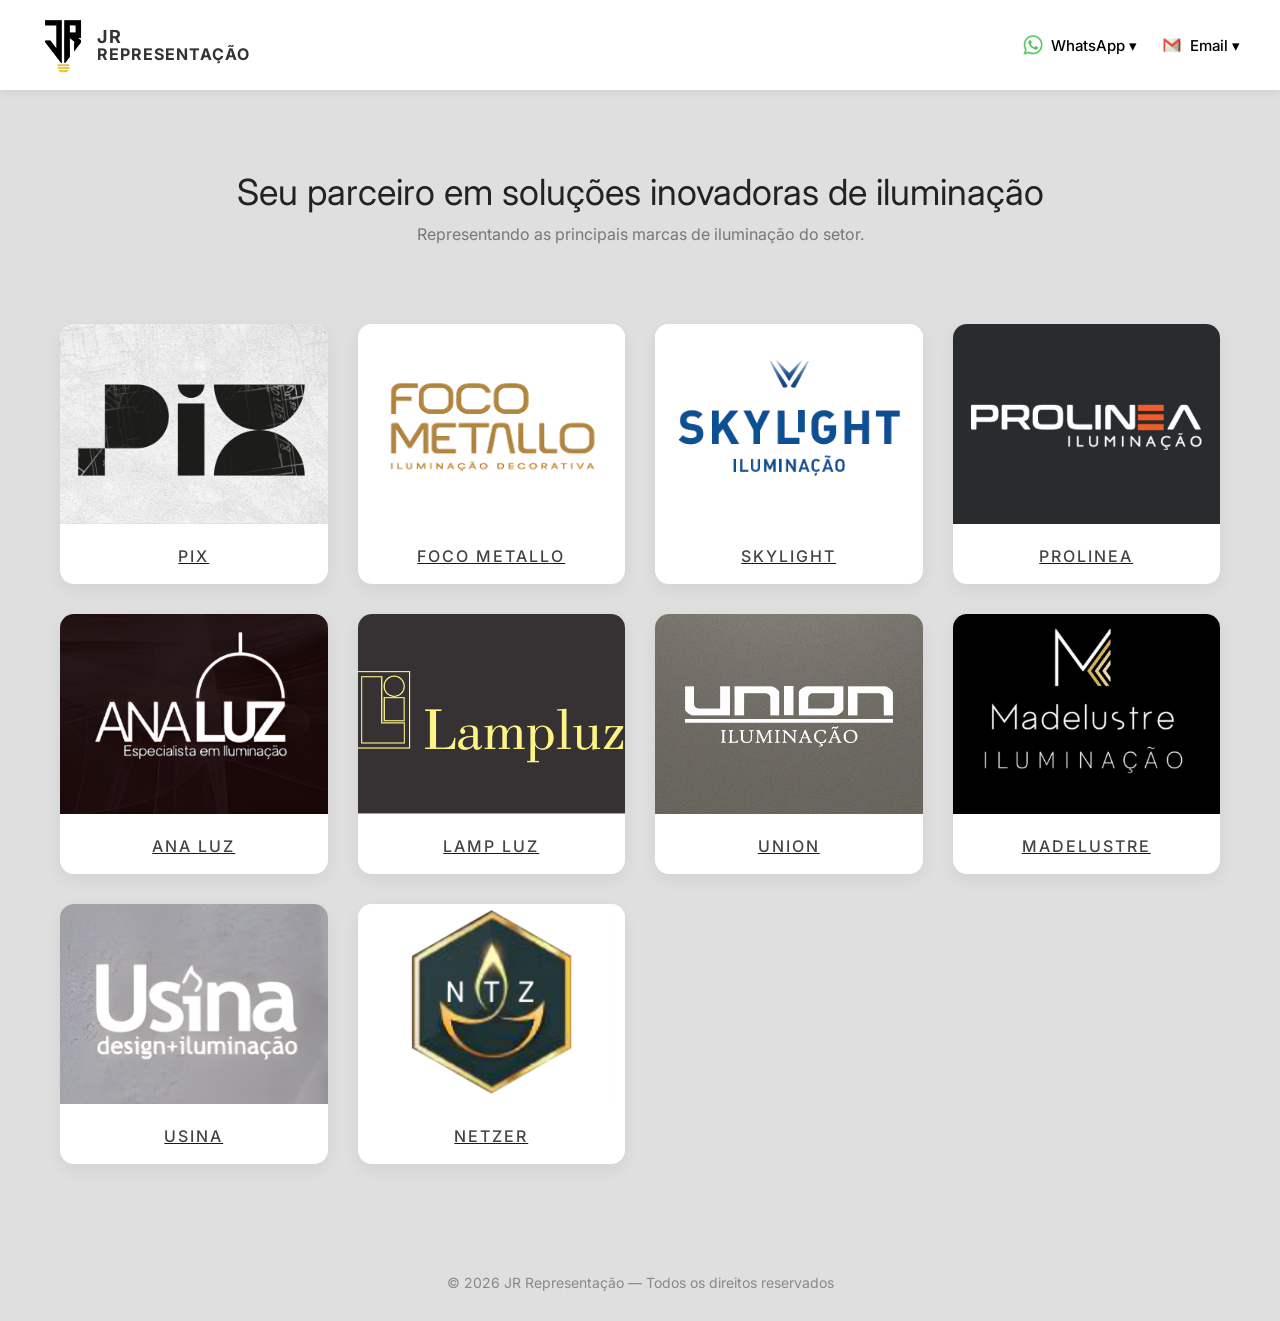
==== index.html @ 7fe713c1 "Update index.html" ====
<!-- ================= HTML (JS INTEGRADO) ================= -->
<!DOCTYPE html>
<html lang="pt-br">

<head>
  <meta charset="UTF-8" />
  <meta name="viewport" content="width=device-width, initial-scale=1.0" />
  <title>JR Representação</title>

  <!-- CSS EXTERNO -->
  <link rel="stylesheet" href="styles.css">

  <!-- Google Font -->
  <link href="https://fonts.googleapis.com/css2?family=Inter:wght@300;400;600&display=swap" rel="stylesheet">
  <link rel="icon" href="img/logopesc.png" type="image/png">
</head>

<body>

  <!-- NAVBAR -->
  <header class="navbar">

    <div class="brand">

      <img src="img/logo.png" alt="Logo" class="brand-logo">

      <div class="brand-text">
        <span class="brand-top"><strong>JR</strong></span>
        <span class="brand-bottom"><strong>REPRESENTAÇÃO</strong></span>
      </div>

    </div>

    <!-- LINKS DIREITA -->
    <nav class="nav-links">

      <!-- WHATS -->
      <div class="dropdown">

        <button class="nav-contact" onclick="toggleWhats()">
          <img src="img/whatsapp.png">
          WhatsApp ▾
        </button>

        <div class="dropdown-content" id="dropdownWhats">
          <a href="https://wa.me/5518996920329" target="_blank">João - Representante</a>
          <a href="https://wa.me/5515997542108" target="_blank">Guilherme - Escritório</a>
          <a href="https://wa.me/5515996888602" target="_blank">Thauany - Escritório</a>
        </div>

      </div>

      <!-- EMAIL -->
      <div class="dropdown">

        <button class="nav-contact" onclick="toggleEmail()">
          <img src="img/email.png">
          Email ▾
        </button>

        <div class="dropdown-content" id="dropdownEmail">
          <a href="mailto:jrr.repcom@gmail.com ">João - Representante</a>
          <a href="mailto:atendimento.repcom@gmail.com">Guilherme - Escritório</a>
          <a href="mailto:suporte1.repcom@gmail.com ">Thauany - Escritório</a>
        </div>

      </div>

    </nav>

  </header>

  <!-- HERO -->
  <section class="hero">
    <h1>Seu parceiro em soluções inovadoras de iluminação</h1>
    <p>Representando as principais marcas de iluminação do setor.</p>
  </section>

  <!-- BRANDS GRID -->
  <section class="brands" id="brandsGrid"></section>

  <footer>
    © 2026 JR Representação — Todos os direitos reservados
  </footer>


  <!-- ================= JAVASCRIPT DENTRO DO HTML ================= -->
  <script>

    function toggleWhats() {
      document.getElementById("dropdownWhats")
        .classList.toggle("show");
    }

    function toggleEmail() {
      document.getElementById("dropdownEmail")
        .classList.toggle("show");
    }

    /* Fecha clicando fora */
    window.onclick = function (e) {
      if (!e.target.closest('.dropdown')) {
        document
          .querySelectorAll(".dropdown-content")
          .forEach(el => el.classList.remove("show"));
      }
    }

    const brands = [
      {
        name: "PIX",
        logo: "img/pix.png",
        page: "marcas/pix.html"
      },
      {
        name: "FOCO METALLO",
        logo: "img/focometallo.png",
        page: "marcas/focometallo.html"
      },
      {
        name: "SKYLIGHT",
        logo: "img/skylight.png",
      },
      {
        name: "PROLINEA",
        logo: "img/prolinea.png",
      },
      {
        name: "ANA LUZ",
        logo: "img/analuz.png",
      },
      {
        name: "LAMP LUZ",
        logo: "img/lampluz.png",
      },
      {
        name: "UNION",
        logo: "img/union.png",
      },
      {
        name: "MADELUSTRE",
        logo: "img/madelustre.png",
      },
      {
        name: "USINA",
        logo: "img/usina.png",
      },
      {
        name: "NETZER",
        logo: "img/netzer.png",
      },
    ];


    const grid = document.getElementById("brandsGrid");

brands.forEach(brand => {

  const card = document.createElement("a");   // ← vira link
  card.className = "card";
  card.href = brand.page;                     // ← página da marca

  card.innerHTML = `
    <img src="${brand.logo}" alt="${brand.name}">
    <div class="card-name">${brand.name}</div>
  `;

  grid.appendChild(card);

});

  </script>

</body>

</html>
---- styles.css ----
/* ================= CSS (styles.css) ================= */

* {
  margin: 0;
  padding: 0;
  box-sizing: border-box;
  font-family: 'Inter', sans-serif;
}

body {
  background: #dfdfdf;
  color: #333;
  padding-top: 90px;   /* altura da navbar */
}

/* NAVBAR */
.navbar {
  display: flex;
  justify-content: space-between;
  align-items: center;
  padding: 15px 40px;
  background: #ffffff;

  /* FIXAR NO TOPO */
  position: fixed;
  top: 0;
  left: 0;
  width: 100%;

  /* FICAR NA FRENTE DE TUDO */
  z-index: 1000;

  /* SOMBRA PROFISSIONAL */
  box-shadow: 0 2px 10px rgba(0,0,0,0.08);
}

/* BLOCO LOGO + TEXTO */
.brand {
  display: flex;
  align-items: center;
  gap: 10px;
}

/* IMAGEM */
.brand-logo {
  height: 60px;   /* ajusta tamanho */
}

/* TEXTO EM COLUNA */
.brand-text {
  display: flex;
  flex-direction: column;
  line-height: 1;
}

/* JR (em cima) */
.brand-top {
  font-size: 18px;
  font-weight: 700;
  letter-spacing: 2px;
}

/* REPRESENTAÇÃO (embaixo) */
.brand-bottom {
  font-size: 16px;
  font-weight: 400;
  letter-spacing: 1px;
}

.logo {
  font-weight: 600;
  letter-spacing: 1px;
  font-size: 18px;
  color: #111;
}

.logo img {
    height: 80px;   /* tamanho da logo */
    width: auto;
}

.nav-links a {
  margin-left: 30px;
  text-decoration: none;
  color: #555;
  font-weight: 400;
  transition: 0.3s;
}

.nav-links a:hover {
  color: #000;
}

/* LINKS DIREITA */
.nav-links {
  display: flex;
  align-items: center;
  gap: 25px;
}

/* BOTÃO CONTATO */
.nav-contact {
  display: flex;
  align-items: center;
  gap: 8px;
  background: none;
  border: none;
  font-size: 15px;
  cursor: pointer;
  font-weight: 500;
}

/* ÍCONES */
.nav-contact img {
  width: 20px;
  height: 20px;
}

/* DROPDOWN */
.dropdown {
  position: relative;
}

.dropdown-content {
  display: none;
  position: absolute;
  top: 40px;
  right: 0;
  background: #ffffff;
  min-width: 180px;
  box-shadow: 0 5px 15px rgba(0,0,0,0.1);
  border-radius: 8px;
  padding: 10px;
}

.dropdown-content a {
  display: block;
  text-decoration: none;
  color: #333;
  padding: 6px 10px;
  font-size: 14px;
}

.dropdown-content a:hover {
  background: #f2f2f2;
  border-radius: 5px;
}

/* MOSTRAR */
.dropdown-content.show {
  display: block;
}

/* ===== MOBILE ===== */
@media (max-width: 768px) {

  /* Navbar continua lado a lado */
  .navbar {
    flex-direction: row;
    justify-content: space-between;
    align-items: center;
    padding: 10px 15px;
  }

  /* Logo menor */
  .brand-logo {
    height: 40px;
  }

  /* Texto menor */
  .brand-top {
    font-size: 14px;
  }

  .brand-bottom {
    font-size: 12px;
  }

  /* CONTATOS EM COLUNA */
  .nav-links {
    display: flex;
    flex-direction: column;   /* <- Whats em cima / Email embaixo */
    align-items: flex-end;   /* alinhado à direita */
    gap: 5px;
  }

  /* Ajuste botão */
  .nav-contact {
    font-size: 13px;
    gap: 5px;
  }

  .nav-contact img {
    width: 16px;
    height: 16px;
  }

}

/* HERO */
.hero {
  text-align: center;
  padding: 80px 20px 40px;
}

.hero h1 {
  font-size: 36px;
  font-weight: 400;
  margin-bottom: 10px;
  color: #222;
}

.hero p {
  color: #777;
  font-size: 16px;
}

/* GRID */
.brands {
  max-width: 1200px;
  margin: 40px auto 80px;
  padding: 0 20px;
  display: grid;
  grid-template-columns: repeat(4, 1fr);
  gap: 30px;
}

/* ===== RESPONSIVO GRID ===== */

@media (max-width: 1024px) {
  .brands {
    grid-template-columns: repeat(3, 1fr);
  }
}

@media (max-width: 768px) {
  .brands {
    grid-template-columns: repeat(2, 1fr);
  }
}

/* ===== CARROSSEL MOBILE ===== */

@media (max-width: 480px) {

  .brands {
    display: flex;
    overflow-x: auto;
    gap: 20px;
    scroll-snap-type: x mandatory;
    padding-bottom: 10px;
  }

  .brands::-webkit-scrollbar {
    display: none;
  }

  .card {
    min-width: 80%;
    flex: 0 0 auto;
    scroll-snap-align: center;
  }
}

.card {
  background: #fff;
  border-radius: 14px;
  overflow: hidden;
  box-shadow: 0 6px 18px rgba(0,0,0,0.06);
  transition: 0.3s ease;
  cursor: pointer;
}

.card:hover {
  transform: translateY(-6px);
  box-shadow: 0 12px 26px rgba(0,0,0,0.1);
}

.card img {
  width: 100%;
  height: 200px;
  object-fit: cover;
  background: #eee;
}

.card-name {
  padding: 18px;
  text-align: center;
  font-weight: 500;
  letter-spacing: 2px;
  color: #444;
}

/* FOOTER */
footer {
  text-align: center;
  padding: 30px;
  color: #888;
  font-size: 14px;
}

/* LOGIN MODAL */
.modal {
  position: fixed;
  inset: 0;
  background: rgba(0,0,0,0.4);
  display: none;
  align-items: center;
  justify-content: center;
}

.modal-content {
  background: #fff;
  padding: 30px;
  border-radius: 12px;
  width: 320px;
  box-shadow: 0 10px 30px rgba(0,0,0,0.2);
  animation: fadeIn 0.3s ease;
}

.modal-content h2 {
  margin-bottom: 15px;
  font-weight: 500;
}

.modal-content input {
  width: 100%;
  padding: 10px;
  margin: 8px 0;
  border: 1px solid #ddd;
  border-radius: 8px;
}

.modal-content button {
  width: 100%;
  padding: 10px;
  border: none;
  background: #111;
  color: #fff;
  border-radius: 8px;
  margin-top: 10px;
  cursor: pointer;
}

@keyframes fadeIn {
  from {opacity: 0; transform: translateY(10px);} 
  to {opacity: 1; transform: translateY(0);} 
}
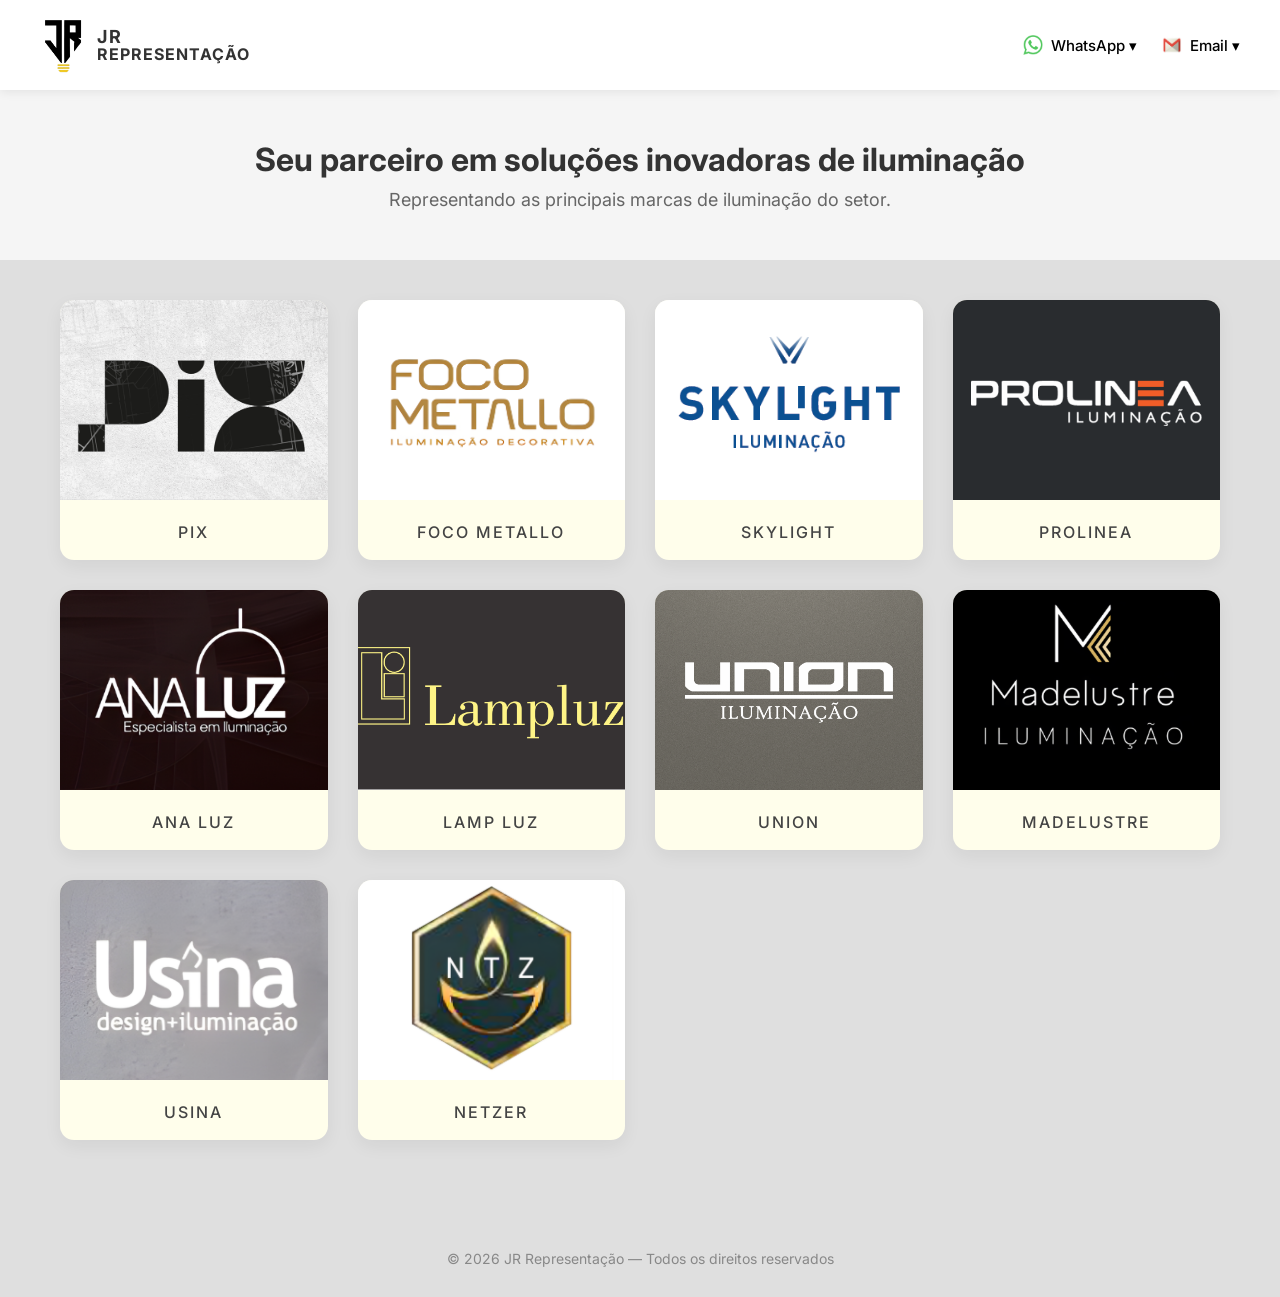
==== commit ec65dea0: "Update index.html" ====
--- a/index.html
+++ b/index.html
@@ -120,54 +120,62 @@
       {
         name: "SKYLIGHT",
         logo: "img/skylight.png",
+        page: "marcas/skylight.html"
       },
       {
         name: "PROLINEA",
         logo: "img/prolinea.png",
+        page: "marcas/prolinea.html"
       },
       {
         name: "ANA LUZ",
         logo: "img/analuz.png",
+        page: "marcas/analuz.html"
       },
       {
         name: "LAMP LUZ",
         logo: "img/lampluz.png",
+        page: "marcas/lampluz.html"
       },
       {
         name: "UNION",
         logo: "img/union.png",
+        page: "marcas/union.html"
       },
       {
         name: "MADELUSTRE",
         logo: "img/madelustre.png",
+        page: "marcas/madelustre.html"
       },
       {
         name: "USINA",
         logo: "img/usina.png",
+        page: "marcas/usina.html"
       },
       {
         name: "NETZER",
         logo: "img/netzer.png",
+        page: "marcas/netzer.html"
       },
     ];
 
 
     const grid = document.getElementById("brandsGrid");
 
-brands.forEach(brand => {
+    brands.forEach(brand => {
 
-  const card = document.createElement("a");   // ← vira link
-  card.className = "card";
-  card.href = brand.page;                     // ← página da marca
+      const card = document.createElement("a");   // ← vira link
+      card.className = "card";
+      card.href = brand.page;                     // ← página da marca
 
-  card.innerHTML = `
+      card.innerHTML = `
     <img src="${brand.logo}" alt="${brand.name}">
     <div class="card-name">${brand.name}</div>
   `;
 
-  grid.appendChild(card);
+      grid.appendChild(card);
 
-});
+    });
 
   </script>
 
--- a/styles.css
+++ b/styles.css
@@ -1,4 +1,3 @@
-
 /* ================= CSS (styles.css) ================= */
 
 * {
@@ -11,7 +10,8 @@
 body {
   background: #dfdfdf;
   color: #333;
-  padding-top: 90px;   /* altura da navbar */
+  padding-top: 90px;
+  /* altura da navbar */
 }
 
 /* NAVBAR */
@@ -32,7 +32,7 @@
   z-index: 1000;
 
   /* SOMBRA PROFISSIONAL */
-  box-shadow: 0 2px 10px rgba(0,0,0,0.08);
+  box-shadow: 0 2px 10px rgba(0, 0, 0, 0.08);
 }
 
 /* BLOCO LOGO + TEXTO */
@@ -44,7 +44,8 @@
 
 /* IMAGEM */
 .brand-logo {
-  height: 60px;   /* ajusta tamanho */
+  height: 60px;
+  /* ajusta tamanho */
 }
 
 /* TEXTO EM COLUNA */
@@ -76,8 +77,9 @@
 }
 
 .logo img {
-    height: 80px;   /* tamanho da logo */
-    width: auto;
+  height: 80px;
+  /* tamanho da logo */
+  width: auto;
 }
 
 .nav-links a {
@@ -129,7 +131,7 @@
   right: 0;
   background: #ffffff;
   min-width: 180px;
-  box-shadow: 0 5px 15px rgba(0,0,0,0.1);
+  box-shadow: 0 5px 15px rgba(0, 0, 0, 0.1);
   border-radius: 8px;
   padding: 10px;
 }
@@ -180,8 +182,10 @@
   /* CONTATOS EM COLUNA */
   .nav-links {
     display: flex;
-    flex-direction: column;   /* <- Whats em cima / Email embaixo */
-    align-items: flex-end;   /* alinhado à direita */
+    flex-direction: column;
+    /* <- Whats em cima / Email embaixo */
+    align-items: flex-end;
+    /* alinhado à direita */
     gap: 5px;
   }
 
@@ -198,22 +202,31 @@
 
 }
 
-/* HERO */
+/* HERO PADRÃO */
 .hero {
   text-align: center;
-  padding: 80px 20px 40px;
-}
-
+  padding: 50px 20px;
+  background: #f5f5f5;
+}
+
+/* LOGO */
+.hero .logo {
+  max-width: 420px;
+  width: 100%;
+  height: auto;
+  margin-bottom: 20px;
+}
+
+/* TÍTULO */
 .hero h1 {
-  font-size: 36px;
-  font-weight: 400;
+  font-size: 32px;
   margin-bottom: 10px;
-  color: #222;
-}
-
+}
+
+/* TEXTO */
 .hero p {
-  color: #777;
-  font-size: 16px;
+  color: #666;
+  font-size: 18px;
 }
 
 /* GRID */
@@ -235,10 +248,30 @@
 }
 
 @media (max-width: 768px) {
-  .brands {
-    grid-template-columns: repeat(2, 1fr);
-  }
-}
+
+  .hero {
+    padding: 30px 15px;
+  }
+
+  .hero .logo {
+    max-width: 260px;
+    /* diminui no mobile */
+  }
+
+  .hero h1 {
+    font-size: 24px;
+  }
+
+  .hero p {
+    font-size: 15px;
+  }
+
+  .catalogo-card img {
+    width: 160px;
+  }
+
+}
+
 
 /* ===== CARROSSEL MOBILE ===== */
 
@@ -264,24 +297,24 @@
 }
 
 .card {
-  background: #fff;
+  background: #fffeeb;
   border-radius: 14px;
   overflow: hidden;
-  box-shadow: 0 6px 18px rgba(0,0,0,0.06);
+  box-shadow: 0 6px 18px rgba(0, 0, 0, 0.06);
   transition: 0.3s ease;
   cursor: pointer;
 }
 
 .card:hover {
   transform: translateY(-6px);
-  box-shadow: 0 12px 26px rgba(0,0,0,0.1);
+  box-shadow: 0 12px 26px rgba(0, 0, 0, 0.1);
 }
 
 .card img {
   width: 100%;
   height: 200px;
   object-fit: cover;
-  background: #eee;
+  background: #ffffff;
 }
 
 .card-name {
@@ -304,7 +337,7 @@
 .modal {
   position: fixed;
   inset: 0;
-  background: rgba(0,0,0,0.4);
+  background: rgba(0, 0, 0, 0.4);
   display: none;
   align-items: center;
   justify-content: center;
@@ -315,7 +348,7 @@
   padding: 30px;
   border-radius: 12px;
   width: 320px;
-  box-shadow: 0 10px 30px rgba(0,0,0,0.2);
+  box-shadow: 0 10px 30px rgba(0, 0, 0, 0.2);
   animation: fadeIn 0.3s ease;
 }
 
@@ -344,6 +377,188 @@
 }
 
 @keyframes fadeIn {
-  from {opacity: 0; transform: translateY(10px);} 
-  to {opacity: 1; transform: translateY(0);} 
-}
+  from {
+    opacity: 0;
+    transform: translateY(10px);
+  }
+
+  to {
+    opacity: 1;
+    transform: translateY(0);
+  }
+  
+}
+
+/* ===== HEADER MARCA ===== */
+.marca-header {
+  text-align: center;
+  padding: 40px;
+}
+
+.marca-logo {
+  width: 180px;
+  margin-bottom: 15px;
+}
+
+.marca-header h1 {
+  font-size: 30px;
+}
+
+/* SOBRE */
+.brand-about {
+  max-width: 900px;
+  margin: auto;
+  padding: 60px 20px;
+  text-align: center;
+}
+
+.brand-about h2 {
+  font-size: 26px;
+  margin-bottom: 20px;
+}
+
+.brand-about p {
+  line-height: 1.7;
+  color: #555;
+}
+
+
+/* CATÁLOGO */
+
+.catalogos {
+  padding: 60px 20px;
+  text-align: center;
+}
+
+/* LINHA */
+.catalogos-linha {
+  display: flex;
+  justify-content: center;
+  gap: 30px;
+  flex-wrap: wrap; /* quebra se faltar espaço */
+}
+.catalogo-card {
+  text-align: center;
+}
+
+.catalogo-card img {
+  width: 220px;
+  border-radius: 10px;
+  box-shadow: 0 8px 20px rgba(0,0,0,0.15);
+  transition: .3s;
+}
+
+.catalogo-card img:hover {
+  transform: scale(1.05);
+}
+
+.catalogo-card p {
+  margin-top: 10px;
+  font-weight: 600;
+}
+
+.btn-download {
+  padding: 12px 24px;
+  background: #111;
+  color: #fff;
+  text-decoration: none;
+  border-radius: 8px;
+  transition: .3s;
+}
+
+.btn-download:hover {
+  background: #444;
+}
+
+
+/* BOTÃO VOLTAR */
+.btn-voltar {
+  text-decoration: none;
+  color: #111;
+  font-weight: 600;
+}
+
+
+/* RODAPÉ */
+.footer {
+  text-align: center;
+  padding: 20px;
+  background: #111;
+  color: #fff;
+  font-size: 14px;
+}
+
+.card {
+  text-decoration: none;
+}
+
+.politicas {
+  padding: 60px 20px;
+  display: flex;
+  flex-direction: column;
+  align-items: center;
+}
+
+.box-politicas {
+  max-width: 900px;
+  background: #f9f9f9;
+  padding: 30px 40px;
+  border-radius: 16px;
+  box-shadow: 0 8px 25px rgba(0,0,0,0.08);
+  line-height: 1.7;
+}
+
+.box-politicas h3 {
+  margin-top: 25px;
+  margin-bottom: 8px;
+  font-size: 18px;
+  color: #111;
+}
+
+.box-politicas p {
+  margin-bottom: 10px;
+  color: #444;
+}
+
+@media (max-width: 768px) {
+
+  .box-politicas {
+    padding: 25px 20px;
+  }
+
+}
+
+.box-politicas {
+  border-left: 6px solid #111;
+}
+
+.site-oficial {
+  text-align: center;
+  margin: 40px 0;
+}
+
+.btn-site {
+  display: inline-block;
+  padding: 14px 28px;
+  background: #111;
+  color: #fff;
+  text-decoration: none;
+  border-radius: 10px;
+  font-weight: 600;
+  transition: .3s;
+}
+
+.btn-site:hover {
+  background: #444;
+  transform: translateY(-2px);
+}
+
+@media (max-width: 768px) {
+
+  .btn-site {
+    width: 100%;
+    max-width: 300px;
+  }
+
+}
+
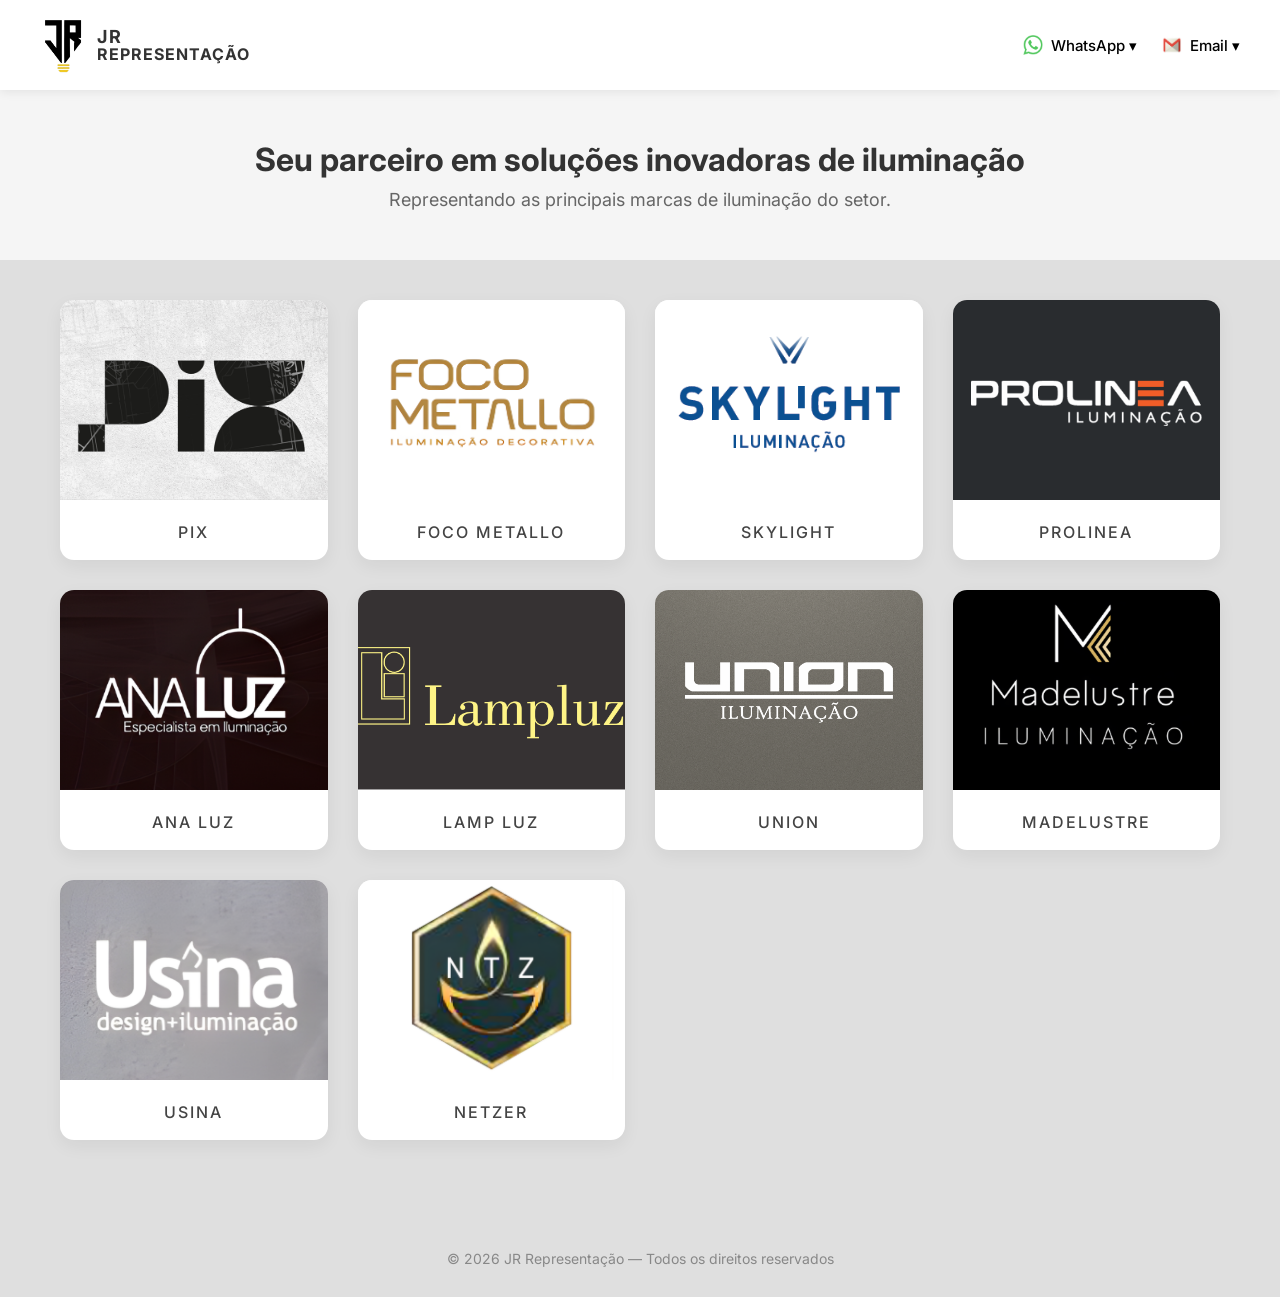
==== commit 1dbc7ad5: "Update index.html" ====
--- a/index.html
+++ b/index.html
@@ -182,3 +182,4 @@
 </body>
 
 </html>
+
--- a/styles.css
+++ b/styles.css
@@ -297,7 +297,7 @@
 }
 
 .card {
-  background: #fffeeb;
+  background: #ffffff;
   border-radius: 14px;
   overflow: hidden;
   box-shadow: 0 6px 18px rgba(0, 0, 0, 0.06);
@@ -386,7 +386,7 @@
     opacity: 1;
     transform: translateY(0);
   }
-  
+
 }
 
 /* ===== HEADER MARCA ===== */
@@ -435,8 +435,10 @@
   display: flex;
   justify-content: center;
   gap: 30px;
-  flex-wrap: wrap; /* quebra se faltar espaço */
-}
+  flex-wrap: wrap;
+  /* quebra se faltar espaço */
+}
+
 .catalogo-card {
   text-align: center;
 }
@@ -444,7 +446,7 @@
 .catalogo-card img {
   width: 220px;
   border-radius: 10px;
-  box-shadow: 0 8px 20px rgba(0,0,0,0.15);
+  box-shadow: 0 8px 20px rgba(0, 0, 0, 0.15);
   transition: .3s;
 }
 
@@ -504,7 +506,7 @@
   background: #f9f9f9;
   padding: 30px 40px;
   border-radius: 16px;
-  box-shadow: 0 8px 25px rgba(0,0,0,0.08);
+  box-shadow: 0 8px 25px rgba(0, 0, 0, 0.08);
   line-height: 1.7;
 }
 
@@ -561,4 +563,3 @@
   }
 
 }
-
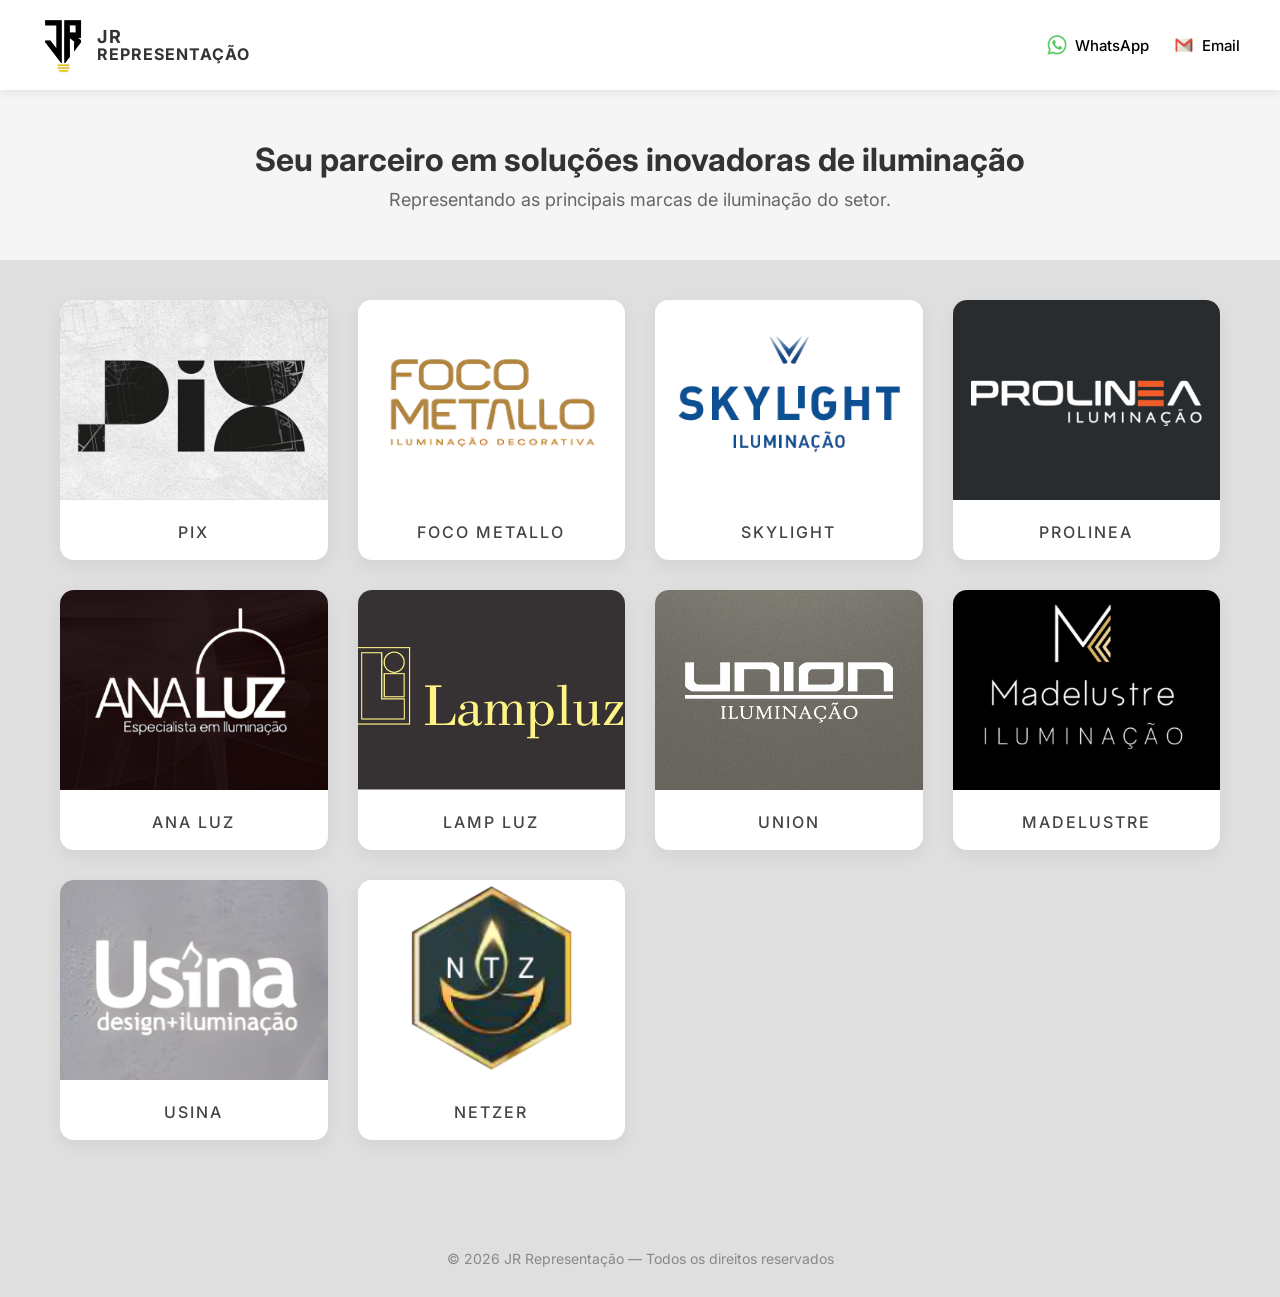
==== commit bb367ff6: "Update index.html" ====
--- a/index.html
+++ b/index.html
@@ -39,7 +39,7 @@
 
         <button class="nav-contact" onclick="toggleWhats()">
           <img src="img/whatsapp.png">
-          WhatsApp ▾
+          WhatsApp
         </button>
 
         <div class="dropdown-content" id="dropdownWhats">
@@ -55,7 +55,7 @@
 
         <button class="nav-contact" onclick="toggleEmail()">
           <img src="img/email.png">
-          Email ▾
+          Email
         </button>
 
         <div class="dropdown-content" id="dropdownEmail">
@@ -182,4 +182,3 @@
 </body>
 
 </html>
-
--- a/styles.css
+++ b/styles.css
@@ -474,10 +474,32 @@
 
 
 /* BOTÃO VOLTAR */
+.navbar {
+  width: 100%;
+}
+
+.brand {
+  display: flex;
+  align-items: center;
+  width: 100%;          /* faz ocupar toda a barra */
+}
+
+/* EMPURRA O BOTÃO */
 .btn-voltar {
-  text-decoration: none;
-  color: #111;
-  font-weight: 600;
+  margin-left: auto;   /* joga pra direita */
+  display: flex;
+  align-items: center;
+}
+
+.btn-voltar img {
+  width: 25px;
+  height: auto;
+  cursor: pointer;
+  transition: 0.2s;
+}
+
+.btn-voltar img:hover {
+  transform: scale(1.1);
 }
 
 
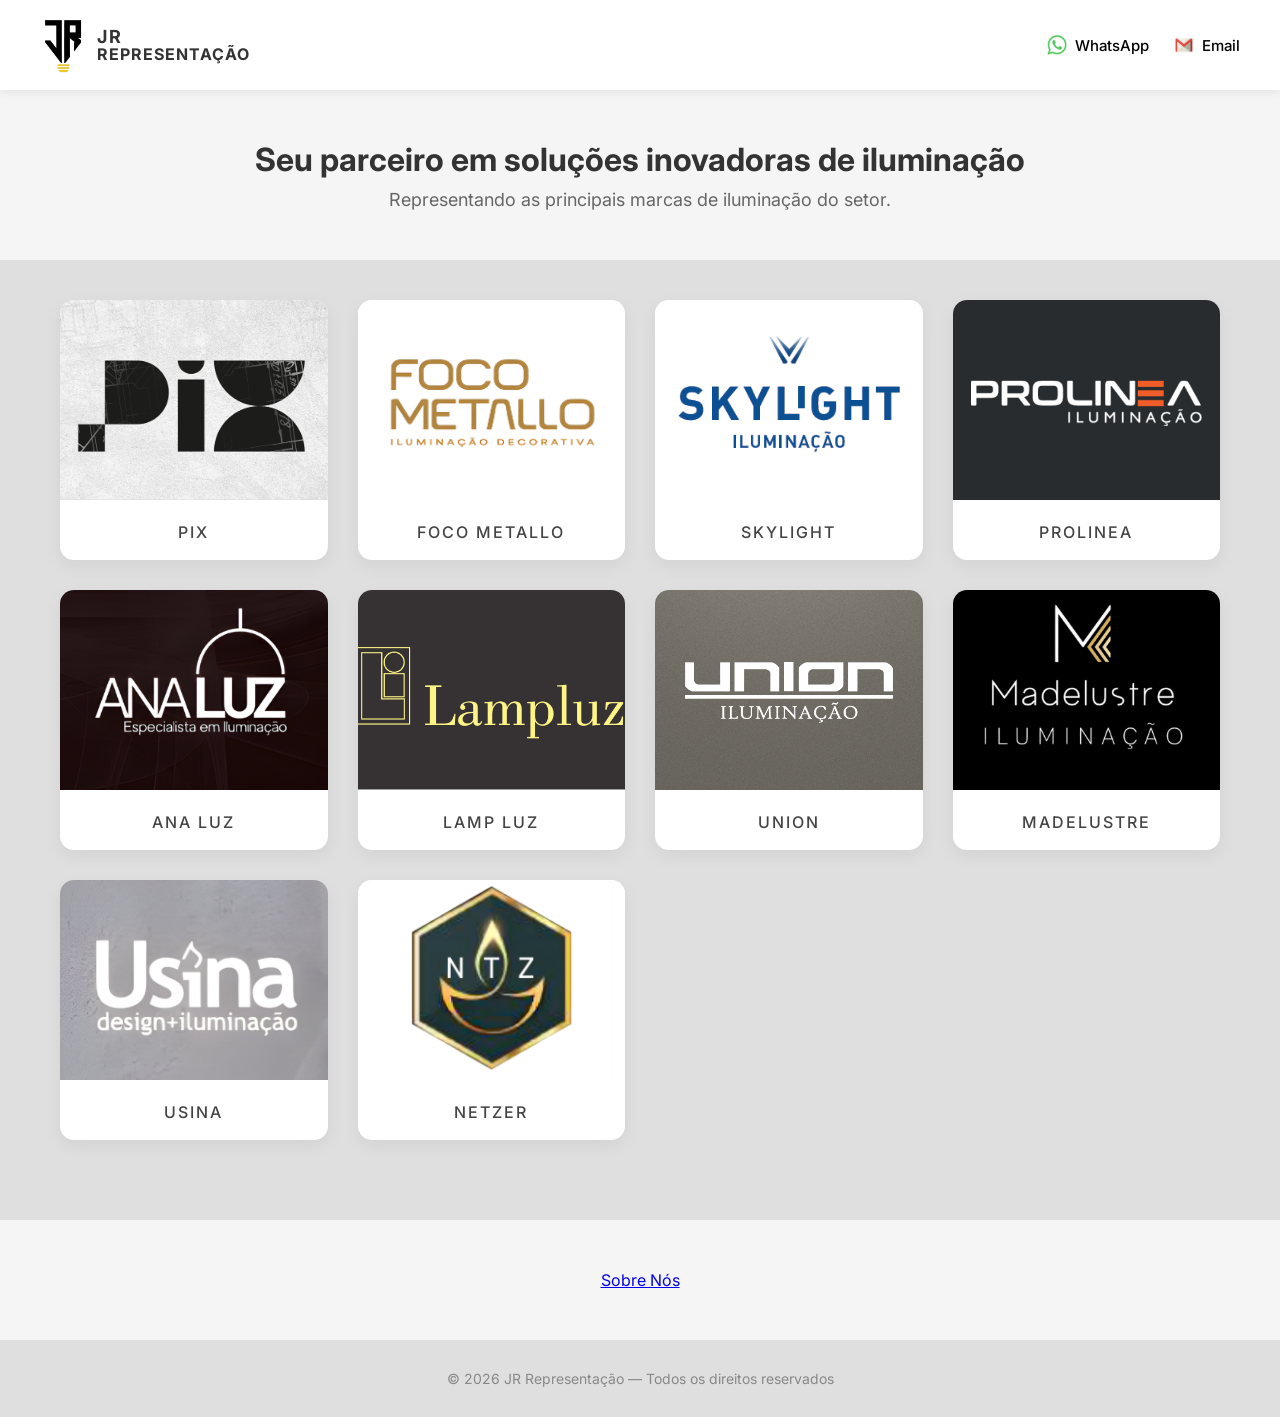
==== commit 7b99e1e8: "Update index.html" ====
--- a/index.html
+++ b/index.html
@@ -78,6 +78,14 @@
 
   <!-- BRANDS GRID -->
   <section class="brands" id="brandsGrid"></section>
+
+  <section class="hero">
+
+  <a href="sobre.html" class="btn-sobre">
+    Sobre Nós
+  </a>
+
+</section>
 
   <footer>
     © 2026 JR Representação — Todos os direitos reservados
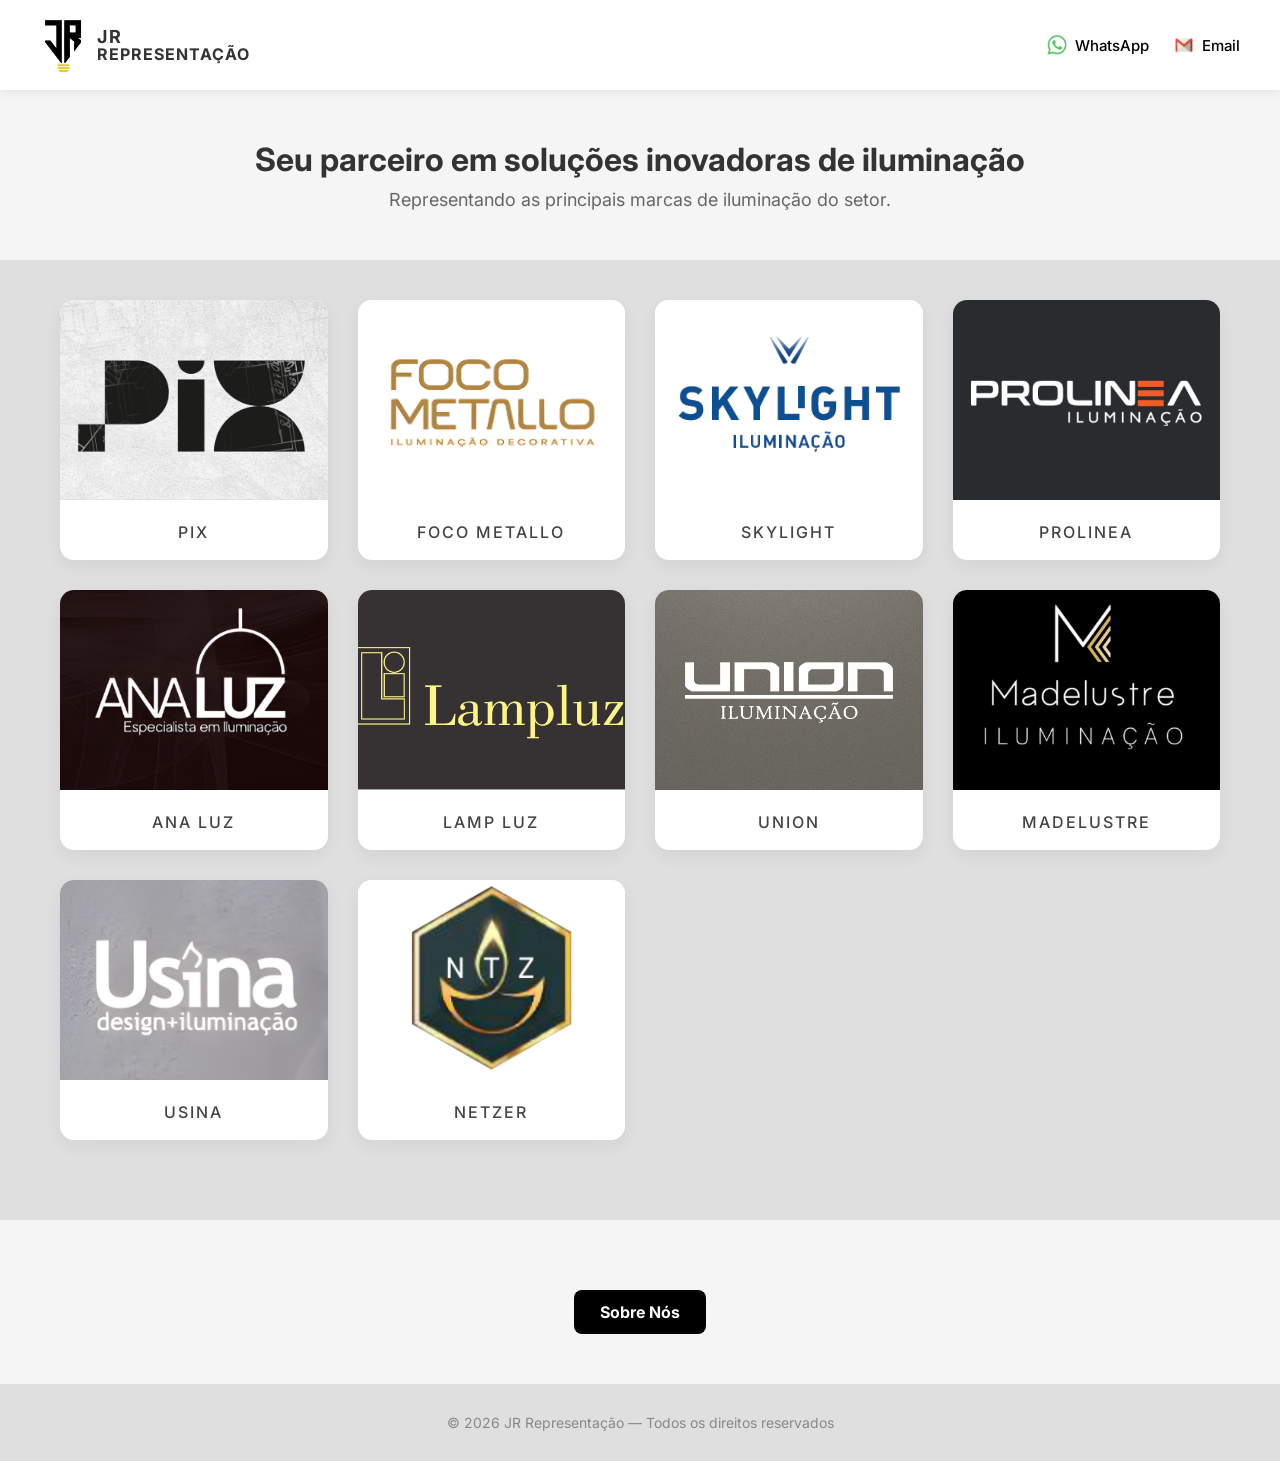
==== commit efcaa108: "Update index.html" ====
--- a/index.html
+++ b/index.html
@@ -81,7 +81,7 @@
 
   <section class="hero">
 
-  <a href="sobre.html" class="btn-sobre">
+  <a href="marcas/sobre.html" class="btn-sobre">
     Sobre Nós
   </a>
 
@@ -190,3 +190,4 @@
 </body>
 
 </html>
+
--- a/styles.css
+++ b/styles.css
@@ -585,3 +585,26 @@
   }
 
 }
+
+/* BOTÃO SOBRE */
+
+.btn-sobre {
+  display: inline-block;
+  margin-top: 20px;
+  padding: 12px 26px;
+
+  background: #000;   /* cor da marca */
+  color: #fff;
+
+  text-decoration: none;
+  font-weight: bold;
+  border-radius: 8px;
+
+  transition: 0.3s;
+}
+
+.btn-sobre:hover {
+  background: #333;
+  transform: translateY(-2px);
+}
+
